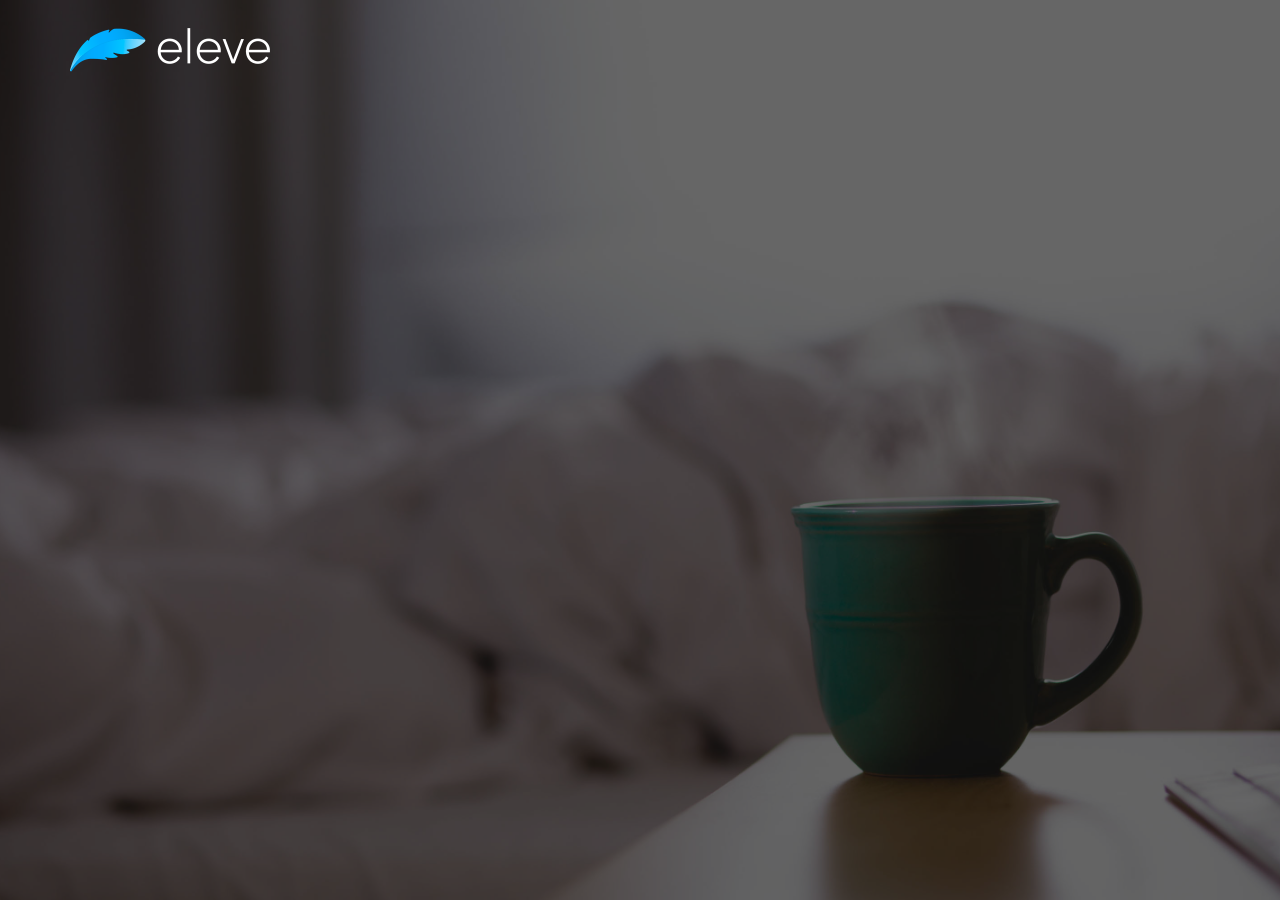
==== primeiro_passo.html @ 864c7914 "Pagina do video e pagina de baixar app funcionando" ====
<!DOCTYPE html>
  <html lang="en">
    <head>
      <meta charset="utf-8">
      <meta name="viewport" content="width=device-width, initial-scale=1">

      <title>Eleve Saúde</title>
    
      <!-- Favicon -->
      <link rel="shortcut icon" href="img/favicon.png">

      <!-- Main CSS file -->
      <link rel="stylesheet" href="css/style_2.css">

      <!--[if lt IE 9]>
        <script src="js/vendor/html5shiv.js"></script>
        <script src="js/vendor/respond.min.js"></script>
      <![endif]-->

    </head>
    <body>

    <!-- PRELOADER -->
    <div class="preloader"></div>
    <!-- /PRELOADER -->

    <!-- HEADER SECTION -->
    <header id="header">

      <div class="overlay"></div>

      <div class="topbar">
        <div class="container">
          <div class="row">

            <!-- LOGO -->
            <div class="col-sm-4 logo">
              <img src="img/logo.png" alt="">
            </div>
            <!-- /LOGO -->

            <!-- MENU -->
            <div class="col-sm-8 menu">
              <ul>
              </ul>
            </div>
            <!-- /MENU -->

          </div>
        </div>
      </div>

      <div class="wrapper">
        <div class="container">
          <div class="row">
            <div class="video">
              <iframe src="https://player.vimeo.com/video/203873812?color=28AFF9&title=0&byline=0&portrait=0" width="800" height="450" frameborder="0" webkitallowfullscreen mozallowfullscreen allowfullscreen></iframe>
            </div>
          </div>
        </div>
      </div>
    </header>
    <!-- /HEADER SECTION -->

    <!-- jQuery -->
    <script src="js/vendor/jquery-1.11.3.min.js"></script>
    <!-- jQuery Easing -->
    <script src="js/vendor/jquery.easing.1.3.js"></script>
    <!-- Backstretch -->
    <script src="js/vendor/jquery.backstretch.min.js"></script>
    <!-- slick -->
    <script src="js/vendor/slick.min.js"></script>
    <!-- slick -->
    <script src="twitter/tweetie.js"></script>
    <!-- Beard js scripts -->
    <script src="js/aplicacao_finalizada.js"></script>
    </body>
  </html>
---- css/style_2.css ----
/*
	Author: Lumberjacks
	Template: Campfire (Landing Page)
	Version: 1.0
	URL: http://themeforest.net/user/Lumberjacks/
*/



/* TABLE OF CONTENTS
  
  1. IMPORT SECTION
  2. BASIC STYLES
  3. HEADER SECTION
  4. IMAGE RIGHT SECTION
  5. IMAGE LEFT SECTION
  6. BUTTON SECTION
  7. FEATURES SECTION #1
  8. FEATURES SECTION #2
  9. PRICING SECTION
  10. PANELS SECTION
  11. NEWS SECTION
  12. COMMENT SECTION
  13. INFO BOX SECTION
  14. TEAM SECTION
  15. TWITTER SECTION
  16. CONTACT SECTION
  17. FOOTER SECTION
  18. BREAKPOINTS

*/



/* 1. IMPORT SECTION */

	@import url("bootstrap.css");
	@import url("https://fonts.googleapis.com/css?family=Roboto:400,700,300&subset=latin,latin-ext");
  @import url("https://fonts.googleapis.com/css?family=Montserrat:400");
  @import url("slick.css");
	@import url("ionicons.min.css");
  @import url("pe-icon-7-stroke.css");

/* 2. BASIC STYLES */

  html,
  body {
    height: 100%;
  }

	body {
		font: 16px/1.5 Roboto, "Century Gothic", "Trebuchet MS", Helvetica, sans-serif;
		background-color: #fff;
		color: #fff;
		font-weight: 300;
		-webkit-font-smoothing: antialiased;
		text-rendering: optimizeLegibility;
	}

	a { 
		color: #fff;
    font-weight: 400;
		transition: all 0.125s ease-in-out 0s;
		-moz-transition: all 0.125s ease-in-out 0s;
		-webkit-transition: all 0.125s ease-in-out 0s;
		-o-transition: all 0.125s ease-in-out 0s;
		-ms-transition: all 0.125s ease-in-out 0s;
	}

  a:focus {
    color: inherit;
  }

	a, a:hover, a:active, a:focus {
		outline: 0;
		border: 0;
		text-decoration: none;
	}

	.preloader {
		background: #fff url('../img/preloader.svg') no-repeat center center;
		bottom: 0;
		height: 100%;
		left: 0;
		overflow: hidden;
		position: fixed;
		right: 0;
		top: 0;
		width: 100%;
		z-index: 99999;
	}

  .slick-dots li button {
    width: 15px;
    height: 15px;
    border-radius: 50%;
  }

  .slick-dots li.slick-active button {
    background-color: #2CABFF;
  }

  @keyframes scroll-down-hover {
    0%, 100% {
      transform: translateY(0);
    }
    50% {
      transform: translateY(8px);
    }
  }

  @keyframes arrow-right-hover {
    0%, 100% {
      transform: translateX(0);
    }
    50% {
      transform: translateX(8px);
    }
  }

/* 3. HEADER SECTION */

  header {
    height: 100%
  }

  .overlay {
    position: absolute;
    top: 0;
    left: 0;
    width: 100%;
    height: 100%;
    background: rgba(0, 0, 0, 0.6);
  }

  .topbar {
    position: relative;
    top: 0px;
  }

  .scroll {
    color: #2CABFF;
  }

  .scroll a:hover {
    color: #fff;
  }

  .logo img {
    display: block;
    width: 200px;
    height: 80px;
    margin-top: 10px;
  }

  .menu ul {
    margin: 0;
    padding: 0;
    line-height: 100px;
    text-align: right;
    list-style-type: none;
  }

  .menu li {
    display: inline;
    text-transform: uppercase;
    font-family: "Montserrat";
  }

  .menu li:last-child {
    padding-right: 0;
  }

  .menu li.separator {
    display: inline-block;
    width: 2px;
    position: relative;
    top: 16px;
    margin: 0 40px 0 20px;
    height: 40px;
    background: rgba(255, 255, 255, 0.2);
  }

  .menu li a {
    padding: 15px 20px;
    font-size: 0.9em;
  }

  .menu li a.bordered {
    border: 1px solid #fff;
    border-radius: 2px;
    padding: 15px 25px;
    margin-right: 25px;
  }

  .menu li a.bordered:hover {
    background-color: #fff;
  }

  .wrapper {
    position: absolute;
    top: 50%;
    transform: translateY(-50%);
    width: 100%;
    margin-top: 40px;
  }

  header .text h1 {
    font-size: 2em;
    font-weight: 300;
    line-height: 1em;
    margin-bottom: 20px;
    color: #000;
  }

  header .text h2 {
    font-size: 1.6em;
    font-weight: 300;
    line-height: 1em;
    margin-bottom: 20px;
  }

    header .text h3 {
    font-size: 1.3em;
    font-weight: 300;
    line-height: 1em;
    margin-bottom: 20px;
  }

  header .text p {
    font-size: 1.2em;
    color: #ddd;
  }

  header .text .buttons {
    font-family: "Montserrat";
    font-size: 1em;
    margin-top: 50px;
    width: 160px;
    text-align: center;
  }

  header .text a.solid {
    width: auto;
    display: block;
    padding: 10px;
    background: #2CABFF;
    border-radius: 2px;
    margin-bottom: 10px;
  }

  header .text a.solid:hover {
    background: #fff;
  }

  header .text a.inline {
    display: inline-block;
    border-bottom: 1px solid #fff;
  }

  .scroll-down {
    font-family: "Montserrat";
    font-size: 0.9em;
    position: absolute;
    bottom: 20px;
    width: 100%;
    text-align: center;
  }

  .scroll-down a {
    display: block;
    width: 100px;
    margin: 0 auto;
    opacity: 0.6;
  }

  .scroll-down i {
    display: block;
  }

  .scroll-down a:hover {
    opacity: 1;
    color: #fff;
  }

  .scroll-down a:hover i {
    -webkit-animation: scroll-down-hover ease-in-out 1.5s infinite;
    animation: scroll-down-hover ease-in-out 1.5s infinite;
  }


/* 4. IMAGE RIGHT SECTION */

  .image-right {
    padding-top: 160px;
    padding-bottom: 80px;
    color: #222;
  }

  .image-right ul {
    list-style-type: none;
    margin: 120px 0 0 0;
    padding: 0;
  }

  .image-right li {
    display: inline;
    padding: 0 30px 0 0;
  }

  .image-right li i {
    color: #82d344;
    font-size: 3em;
  }

  .image-right h2 {
    font-size: 2.2em;
    font-weight: 300;
  }

  .image-right p {
    color: #888;
    font-size: 1.1em;
    margin-bottom: 50px;
  }

  .image-right a {
    color: #fff;
    background: #00c1f0;
    border: 1px solid #00c1f0;
    border-radius: 4px;
    padding: 15px 35px;
    font-family: "Montserrat";
  }

  .image-right a:hover {
    color: #00c1f0;
    background: transparent;
  }

  .image-right .image {
    text-align: right;
  }

  .image-right img {
    max-width: 350px;
    -webkit-box-shadow: 0px 0px 60px 0px rgba(161, 170, 180, 1);
    -moz-box-shadow:    0px 0px 60px 0px rgba(161, 170, 180, 1);
    box-shadow:         0px 0px 60px 0px rgba(161, 170, 180, 1);
  }

/* 5. IMAGE LEFT SECTION */

  .image-left {
    padding-top: 80px;
    padding-bottom: 160px;
    color: #222;
  }

  .image-left h2 {
    font-size: 2.2em;
    font-weight: 300;
    margin: 160px 0 0 0;
  }

  .image-left p {
    color: #888;
    font-size: 1.1em;
    margin-bottom: 50px;
  }

  .image-right .left {
    text-align: right;
  }

  .image-left img {
    max-width: 350px;
    -webkit-box-shadow: 0px 0px 60px 0px rgba(161, 170, 180, 1);
    -moz-box-shadow:    0px 0px 60px 0px rgba(161, 170, 180, 1);
    box-shadow:         0px 0px 60px 0px rgba(161, 170, 180, 1);
  }

/* 6. BUTTON SECTION */

  .button {
    background: #82d344;
    padding: 130px 0;
    text-align: center;
  }

  .button span {
    font-size: 2.2em;
    line-height: 1em;
  }

  .button a {
    position: relative;
    top: -7px;
    left: 25px;
    color: #fff;
    font-size: 1.05em;
    background: #9158d9;
    border-radius: 4px;
    padding: 15px 25px;
    -webkit-box-shadow: 0px 0px 60px 0px rgba(145, 88, 217, 0.7);
    -moz-box-shadow:    0px 0px 60px 0px rgba(145, 88, 217, 0.7);
    box-shadow:         0px 0px 60px 0px rgba(145, 88, 217, 0.7);
  }

  .button a i {
    display: inline-block;
    padding-left: 7px;
  }

  .button a:hover i {
    -webkit-animation: arrow-right-hover ease-in-out 1.5s infinite;
    animation: arrow-right-hover ease-in-out 1.5s infinite;
  }

/* 7. FEATURES SECTION #1 */

  .features-1 {
    padding-top: 210px;
    padding-bottom: 210px;
    color: #222;
    background: #f6f8fa;
  }

  .features-1 h2 {
    font-size: 2.2em;
    font-weight: 300;
    text-align: center;
  }

  .features-1 .icons {
    margin-top: 140px;
  }

  .features-1 .icons > .row {
    margin-bottom: 55px;
  }

  .features-1 .icons i {
    display: inline-block;
    width: 50px;
    position: relative;
    top: 8px;
    font-size: 2.2em;
    color: #9158d9;
  }

  .features-1 .icons h3 {
    display: inline-block;
    font-weight: 400;
  }

  .features-1 .icons p {
    color: #888;
    margin-top: 0;
  }

  .features-1 .color-block {
    background: #9158d9;
    color: #fff;
    text-align: center;
    margin-top: 60px;
    padding: 40px 50px 60px;
    border-radius: 4px;
    -webkit-box-shadow: 0px 0px 60px 0px rgba(145, 88, 217, 0.7);
    -moz-box-shadow:    0px 0px 60px 0px rgba(145, 88, 217, 0.7);
    box-shadow:         0px 0px 60px 0px rgba(145, 88, 217, 0.7);
  }

  .features-1 .color-block p {
    font-weight: 400;
    color: #fff;
    margin: 0 0 40px 0;
    text-align: left;
  }

  .features-1 .color-block ul {
    padding-left: 20px;
    margin-bottom: 60px;
  }

  .features-1 .color-block li {
    margin-bottom: 10px;
    text-align: left;
  }

  .features-1 .color-block span {
    display: block;
    margin-bottom: 60px;
    text-align: left;
  }

  .features-1 .color-block a {
    font-family: "Montserrat";
    font-size: 0.9em;
    color: #fff;
    background: #00c1f0;
    border: 1px solid #00c1f0;
    border-radius: 4px;
    padding: 15px 40px;
  }

  .features-1 .color-block a:hover {
    border: 1px solid #fff;
    background: transparent;
  }

/* 8. FEATURES SECTION #2 */

  .features-2 {
    padding-top: 210px;
    padding-bottom: 210px;
    color: #222;
    background: #edf0f9;
  }

  .features-2 .color-block {
    background: #fff;
    padding: 40px 50px;
    border-radius: 4px;
    -webkit-box-shadow: 0px 0px 60px 0px rgba(213, 216, 224, 0.7);
    -moz-box-shadow:    0px 0px 60px 0px rgba(213, 216, 224, 0.7);
    box-shadow:         0px 0px 60px 0px rgba(213, 216, 224, 0.7);
  }

  .features-2 .color-block ul {
    list-style-type: none;
    margin: 0;
    padding: 0;
  }

  .features-2 .color-block li {
    margin-bottom: 50px;
  }

  .features-2 .color-block li:last-child {
    margin-bottom: 0;
  }

  .features-2 .color-block p {
    margin-bottom: 0;
  }

  .features-2 .color-block i {
    font-size: 3em;
    color: #82d344;
    line-height: 1em;
  }

  .features-2 h2 {
    font-size: 2.2em;
    font-weight: 300;
    margin-top: 80px;
  }

  .features-2 p {
    color: #888;
    margin-bottom: 60px;
  }

  .features-2 span {
    color: #888;
    font-weight: 400;
  }

  .features-2 a {
    font-family: "Montserrat";
    font-size: 0.9em;
    color: #222;
    border-bottom: 1px solid #888;
  }

  .features-2 a:hover {
    color: #00c1f0;
  }

  .features-2 a.solid {
    color: #fff;
    background: #00c1f0;
    border-bottom: none;
    padding: 15px 25px;
    border-radius: 4px;
    margin-right: 20px;
  }

  .features-2 a.solid i {
    display: inline-block;
    padding-left: 10px;
  }

  .features-2 a.solid:hover {
    color: #fff;
  }

  .features-2 a.solid:hover i {
    -webkit-animation: arrow-right-hover ease-in-out 1.5s infinite;
    animation: arrow-right-hover ease-in-out 1.5s infinite;
  }

/* 9. PRICING SECTION */

  .pricing-table {
    padding-top: 100px;
    padding-bottom: 0;
    color: #222;
  }

  .pricing-table div {
    padding: 45px 25px;
    text-align: center;
    -webkit-border-radius: 3px;
    -moz-border-radius: 3px;
    border-radius: 3px;
    transition: all 0.125s ease-in-out 0s;
    -moz-transition: all 0.125s ease-in-out 0s;
    -webkit-transition: all 0.125s ease-in-out 0s;
    -o-transition: all 0.125s ease-in-out 0s;
    -ms-transition: all 0.125s ease-in-out 0s;
  }

  .pricing-table span {
    display: block;
  }

  .pricing-table span.pricing-icon {
    font-size: 4em;
    line-height: 1em;
    color: #82d444;
  }

  .pricing-table span.pricing-user {    
    font-family: 'Montserrat', sans-serif;
    font-size: 0.9em;
    color: #888;
  }

  .pricing-table span.pricing-price {
    font-size: 4em;
    line-height: 1em;
    margin: 25px 0 5px;
  }

  .pricing-table span.pricing-time {
    font-size: 0.9em;
    color: #888;
  }

  .pricing-table ul {
    padding-left: 0;
    margin-top: 25px;
    margin-bottom: 0;
    list-style-type: none;
  }

  .pricing-table ul li {
    margin-bottom: 10px;
  }

  .pricing-table ul li:last-child {
    margin-bottom: 25px;
  }

  .pricing-table a.pricing-button {
    height: 50px;
    line-height: 48px;
    padding: 0 35px;
    display: inline-block;
    font-family: 'Montserrat', sans-serif;
    -webkit-border-radius: 3px;
    -moz-border-radius: 3px;
    border-radius: 3px;
  }

  .pricing-table-text {
    text-align: left !important;
  }

  .pricing-table-text h2 {
    font-size: 2em;
    font-weight: 300;
    margin: 120px 0 15px;
  }

  .pricing-table-text p {
    color: #888;
    margin: 0 0 25px;
  }

  .pricing-table-text a {
    height: 50px;
    line-height: 48px;
    padding: 0 35px;
    display: inline-block;
    font-family: 'Montserrat', sans-serif;
    -webkit-border-radius: 4px;
    -moz-border-radius: 4px;
    border-radius: 4px;
    border: 1px solid #939aad;
    color: #fff;
    background-color: #939aad;
  }

  .pricing-table-text a:hover {
    border: 1px solid #939aad;
    color: #939aad;
    background-color: transparent;
  }

  .pricing-table-first span.pricing-icon {
    color: #9158d9;
  }

  .pricing-table-first span.pricing-time {
    color: #888;    
  }

  .pricing-table-first a.pricing-button {    
    border: 1px solid #9158d9;
    color: #fff;
    background-color: #9158d9;
  }

  .pricing-table-first a.pricing-button:hover {
    color: #9158d9;
    background-color: transparent;    
  }

  .pricing-table-second div {
    background-color: #fff;
    -webkit-box-shadow: 0px 0px 60px 0px rgba(213, 216, 224, 0.7);
    -moz-box-shadow:    0px 0px 60px 0px rgba(213, 216, 224, 0.7);
    box-shadow:         0px 0px 60px 0px rgba(213, 216, 224, 0.7);
  }

  .pricing-table-second a.pricing-button {
    border: 1px solid #82d444;
    color: #fff;
    background-color: #82d444;
  }

  .pricing-table-second a.pricing-button:hover {
    color: #82d444;
    background-color: transparent;  
  }

/* 10. PANELS SECTION */

  .panels {
    padding-top: 0px;
    padding-bottom: 50px;
    color: #222;
  }

  .panels h2 {
    font-size: 2em;
    font-weight: 300;
    text-align: center;
    margin-bottom: 20px;
  }

  .panel {
    display: inline-block;
    text-align: center;
    background: transparent;
    border-radius: 4px;
    padding: 25px 15px;
    margin: 20px 20px;
    outline: none;
    -webkit-box-shadow: 0px 0px 60px 0px rgba(213, 216, 224, 0);
    -moz-box-shadow:    0px 0px 60px 0px rgba(213, 216, 224, 0);
    box-shadow:         0px 0px 60px 0px rgba(213, 216, 224, 0);
  }

  .panel,
  .panel i,
  .panel span,
  .panel p {
    transition: all 0.25s ease-in-out 0s;
    -moz-transition: all 0.25s ease-in-out 0s;
    -webkit-transition: all 0.25s ease-in-out 0s;
    -o-transition: all 0.25s ease-in-out 0s;
    -ms-transition: all 0.25s ease-in-out 0s;
  }

  .panel:hover {
    background: #2CABFF;
    -webkit-box-shadow: 0px 0px 30px 0px rgba(213, 216, 224, 0.7);
    -moz-box-shadow:    0px 0px 30px 0px rgba(213, 216, 224, 0.7);
    box-shadow:         0px 0px 30px 0px rgba(213, 216, 224, 0.7);
  }

  .panel i {
    display: block;
    color: #2CABFF;
    font-size: 4em;
    padding-bottom: 20px;
  }

  .panel:hover i {
    color: #fff;
  }

  .panel span {
    font-weight: 400;
  }

  .panel:hover span {
    color: #fff;
  }

  .panel p {
    color: #666;
  }

  .panel:hover p {
    color: #fff;
  }

  .panel2 {
    display: inline-block;
    text-align: center;
    background: transparent;
    border-radius: 4px;
    padding: 25px 15px;
    margin: 20px 20px;
    outline: none;
    -webkit-box-shadow: 0px 0px 60px 0px rgba(213, 216, 224, 0);
    -moz-box-shadow:    0px 0px 60px 0px rgba(213, 216, 224, 0);
    box-shadow:         0px 0px 60px 0px rgba(213, 216, 224, 0);
  }

  .panel2,
  .panel2 i,
  .panel2 span,
  .panel2 p {
    transition: all 0.25s ease-in-out 0s;
    -moz-transition: all 0.25s ease-in-out 0s;
    -webkit-transition: all 0.25s ease-in-out 0s;
    -o-transition: all 0.25s ease-in-out 0s;
    -ms-transition: all 0.25s ease-in-out 0s;
  }

  .panel2:hover {
    background: #FFA846;
    -webkit-box-shadow: 0px 0px 30px 0px rgba(213, 216, 224, 0.7);
    -moz-box-shadow:    0px 0px 30px 0px rgba(213, 216, 224, 0.7);
    box-shadow:         0px 0px 30px 0px rgba(213, 216, 224, 0.7);
  }

  .panel2 i {
    display: block;
    color: #FFA846;
    font-size: 4em;
    padding-bottom: 20px;
  }

  .panel2:hover i {
    color: #fff;
  }

  .panel2 span {
    font-weight: 400;
  }

  .panel2:hover span {
    color: #fff;
  }

  .panel2 p {
    color: #666;
  }

  .panel2:hover p {
    color: #fff;
  }

  .panel3 {
    display: inline-block;
    text-align: center;
    background: transparent;
    border-radius: 4px;
    padding: 25px 15px;
    margin: 20px 20px;
    outline: none;
    -webkit-box-shadow: 0px 0px 60px 0px rgba(213, 216, 224, 0);
    -moz-box-shadow:    0px 0px 60px 0px rgba(213, 216, 224, 0);
    box-shadow:         0px 0px 60px 0px rgba(213, 216, 224, 0);
  }

  .panel3,
  .panel3 i,
  .panel3 span,
  .panel3 p {
    transition: all 0.25s ease-in-out 0s;
    -moz-transition: all 0.25s ease-in-out 0s;
    -webkit-transition: all 0.25s ease-in-out 0s;
    -o-transition: all 0.25s ease-in-out 0s;
    -ms-transition: all 0.25s ease-in-out 0s;
  }

  .panel3:hover {
    background: #FD5A5A;
    -webkit-box-shadow: 0px 0px 30px 0px rgba(213, 216, 224, 0.7);
    -moz-box-shadow:    0px 0px 30px 0px rgba(213, 216, 224, 0.7);
    box-shadow:         0px 0px 30px 0px rgba(213, 216, 224, 0.7);
  }

  .panel3 i {
    display: block;
    color: #FD5A5A;
    font-size: 4em;
    padding-bottom: 20px;
  }

  .panel3:hover i {
    color: #fff;
  }

  .panel3 span {
    font-weight: 400;
  }

  .panel3:hover span {
    color: #fff;
  }

  .panel3 p {
    color: #666;
  }

  .panel3:hover p {
    color: #fff;
  }

  .panel4 {
    display: inline-block;
    text-align: center;
    background: transparent;
    border-radius: 4px;
    padding: 25px 15px;
    margin: 20px 20px;
    outline: none;
    -webkit-box-shadow: 0px 0px 60px 0px rgba(213, 216, 224, 0);
    -moz-box-shadow:    0px 0px 60px 0px rgba(213, 216, 224, 0);
    box-shadow:         0px 0px 60px 0px rgba(213, 216, 224, 0);
  }

  .panel4,
  .panel4 i,
  .panel4 span,
  .panel4 p {
    transition: all 0.25s ease-in-out 0s;
    -moz-transition: all 0.25s ease-in-out 0s;
    -webkit-transition: all 0.25s ease-in-out 0s;
    -o-transition: all 0.25s ease-in-out 0s;
    -ms-transition: all 0.25s ease-in-out 0s;
  }

  .panel4:hover {
    background: #54B543;
    -webkit-box-shadow: 0px 0px 30px 0px rgba(213, 216, 224, 0.7);
    -moz-box-shadow:    0px 0px 30px 0px rgba(213, 216, 224, 0.7);
    box-shadow:         0px 0px 30px 0px rgba(213, 216, 224, 0.7);
  }

  .panel4 i {
    display: block;
    color: #54B543;
    font-size: 4em;
    padding-bottom: 20px;
  }

  .panel4:hover i {
    color: #fff;
  }

  .panel4 span {
    font-weight: 400;
  }

  .panel4:hover span {
    color: #fff;
  }

  .panel4 p {
    color: #666;
  }

  .panel4:hover p {
    color: #fff;
  }

/* 11. NEWS SECTION */

  .news {
    padding-top: 0px;
    padding-bottom: 50px;
    color: #222;
    background: #edf0f9;
  }

  .news-panel {
    background: #fff;
    border-radius: 4px;
    margin: 0 5px;
    padding-bottom: 15px;
    -webkit-box-shadow: 0px 0px 60px 0px rgba(213, 216, 224, 1);
    -moz-box-shadow:    0px 0px 60px 0px rgba(213, 216, 224, 1);
    box-shadow:         0px 0px 60px 0px rgba(213, 216, 224, 1);
  }

  .news-panel img {
    width: 100%;
    border-radius: 4px;
  }

  .news-panel h3 {
    font-weight: 400;
    line-height: 1.3em;
    margin: 45px 45px 5px;
  }

  .news-panel span {
    color: #888;
    margin: 0 45px;
  }

  .news-panel p {
    color: #888;
    margin: 30px 30px;
  }

  .news-panel a {
    position: relative;
    color: #00c1f0;
    margin: 0 45px;
    padding-left: 0;
  }

  .news-panel a:hover {
    padding-left: 20px;
  }

  .news-panel a > i {
    position: absolute;
    left: 0;
    opacity: 0;
    transition: all 0.125s ease-in-out 0s;
    -moz-transition: all 0.125s ease-in-out 0s;
    -webkit-transition: all 0.125s ease-in-out 0s;
    -o-transition: all 0.125s ease-in-out 0s;
    -ms-transition: all 0.125s ease-in-out 0s;
  }

  .news-panel a:hover > i {
    opacity: 1;
  }

  .news-older {
    margin-top: 50px;
    text-align: center;
  }

  .news-older a {
    color: #939aad;
    font-family: "Montserrat";
  }

  .news-older a:hover {
    color: #00c1f0;
  }

/* 12. COMMENT SECTION */

  .comment {
    position: relative;
    padding-top: 60px;
    color: #222;
  }

  .comment h2 {
    font-size: 2.2em;
    font-weight: 300;
    margin-top: 80px;
    margin-bottom: 0;
  }

  .comment span {
    color: #939aad;
    font-weight: 700;
    text-transform: uppercase;
  }

  .comment p {
    color: #888;
    margin-top: 50px;
  }

  .comment .image {
    text-align: center;
  }

  .comment img {
    max-width: 100%;
  }

/* 13. INFO BOX SECTION */

  .info-box {
    padding-top: 160px;
    padding-bottom: 160px;
    background: #edf0f9;
  }

  .info-box .box {
    background: #fff;
    border-radius: 4px;
    -webkit-box-shadow: 0px 0px 60px 0px rgba(213, 216, 224, 1);
    -moz-box-shadow:    0px 0px 60px 0px rgba(213, 216, 224, 1);
    box-shadow:         0px 0px 60px 0px rgba(213, 216, 224, 1);
  }

  .info-box .left {
    background: #9158d9;
    padding: 80px 40px;
    -webkit-border-top-left-radius: 4px;
    -webkit-border-bottom-left-radius: 4px;
    -moz-border-radius-topleft: 4px;
    -moz-border-radius-bottomleft: 4px;
    border-top-left-radius: 4px;
    border-bottom-left-radius: 4px;
  }

  .info-box .left span {
    font-size: 1.3em;
    font-weight: 400;
  }

  .info-box .right {
    padding: 80px 40px;
    color: #222;
    text-align: center;
  }

  .info-box .right span {
    display: block;
    font-size: 1.3em;
    font-weight: 400;
    margin-bottom: 50px;
  }

  .info-box .right a {
    font-family: "Montserrat";
    font-size: 0.9em;
    background: #82d344;
    border-radius: 4px;
    padding: 15px 25px;
    -webkit-box-shadow: 0px 0px 60px 0px rgba(213, 216, 224, 0.7);
    -moz-box-shadow:    0px 0px 60px 0px rgba(213, 216, 224, 0.7);
    box-shadow:         0px 0px 60px 0px rgba(213, 216, 224, 0.7);
  }

  .info-box .right a:hover {
    color: #fff;
  }

  .info-box .right a > i {
    display: inline-block;
    padding-left: 10px;
  }

  .info-box .right a:hover > i {
    -webkit-animation: arrow-right-hover ease-in-out 1.5s infinite;
    animation: arrow-right-hover ease-in-out 1.5s infinite;
  }

/* 14. TEAM SECTION */

  .team {
    color: #222;
    padding-top: 130px;
    padding-bottom: 160px;
  }

  .team h2 {
    font-size: 2.2em;
    font-weight: 300;
    margin-bottom: 90px;
    text-align: center;
  }

  .team img {
    width: 100%;
    border-radius: 4px;
  }

  .team figcaption {
    color: #686d7a;
    font-size: 2em;
    margin-top: 15px;
    margin-bottom: 5px;
  }

  .team span {
    color: #939aad;
    text-transform: uppercase;
    font-weight: 700;
  }

  .team p {
    margin-top: 30px;
    color: #888;
  }

/* 15. TWITTER SECTION */

  .twitter {
    padding-top: 90px;
    padding-bottom: 100px;
    background: #00c1f0;
  }

  .twitter h2 {
    font-size: 2.2em;
    font-weight: 300;
    margin-top: 0;
    margin-bottom: 30px;
    text-align: center;
  }

  .twitter h2 > i {
    padding-right: 10px;
  }

  .twitter p {
    margin-bottom: 20px;
  }

  .twitter a:hover {
    color: #fff;
    text-decoration: underline;
  }

/* 16. CONTACT SECTION */

  .contact {
    padding-top: 100px;
    padding-bottom: 100px;
  }

  .contact-overlay {
    position: absolute;
    top: 0;
    left: 0;
    width: 100%;
    height: 100%;
    background: rgba(57, 171, 255, 0.5);
  }

  .contact h2 {
    font-size: 2.2em;
    font-weight: 300;
    margin-top: 0;
    margin-bottom: 50px;
    text-align: center;
    color: white;
  }

  .contact div:textdiv {
    margin-bottom: 10px;
  }

  .contact form {
    max-width: 540px;
    margin: 0 auto;
    padding: 43px 50px 50px;
    border-radius: 4px;
    -webkit-box-shadow: 0px 0px 60px 0px rgba(34, 34, 34, 0.4);
    -moz-box-shadow:    0px 0px 60px 0px rgba(34, 34, 34, 0.4);
    box-shadow:         0px 0px 60px 0px rgba(34, 34, 34, 0.4);
  }

  .contact label {
    font-family: "Montserrat";
    color: #939aad;
  }

  .contact input {
    width: 100%;
    font-family: "Montserrat";
    padding: 10px;
    margin-top: 5px;
    margin-bottom: 35px;
    color: #939aad;
    border: 2px solid #e5e8eb;
    outline: none;
  }

  .contact textarea {
    width: 100%;
    min-height: 100px;
    font-family: "Montserrat";
    padding: 10px;
    margin-top: 5px;
    margin-bottom: 5px;
    color: #939aad;
    border: 2px solid #e5e8eb;
    outline: none;
    resize: vertical;
  }

  .contact-warning {
    display: block;
    margin-bottom: 20px;
    height: 15px;
    line-height: 15px;
    font-family: "Montserrat";
    font-size: 0.8em;
    color: #e74c3c;
  }

  .contact-warning.success {
    color: #82d343;
  }

  .contact .text {
    color: #82d343;
  }

  .contact button {
    display: block;
    font-family: "Montserrat";
    color: #fff;
    outline: none;
    border: none;
    border-radius: 4px;
    margin: 0 auto;
    padding: 15px 25px;
  }

  .contact button > i {
    display: inline-block;
    padding-left: 5px;
  }

  .contact button:hover > i {
    -webkit-animation: arrow-right-hover ease-in-out 1.5s infinite;
    animation: arrow-right-hover ease-in-out 1.5s infinite;
  }

  .contact a {
    font-family: "Montserrat";
    font-size: 0.9em;
    color: #222;
    border-bottom: 1px solid #888;
  }

  .contact a.solid {
    color: #000;
    font-size: 1.4em;
    background: #fff;
    border-bottom: none;
    padding: 15px 25px;
    -webkit-border-radius: 3px;
    -moz-border-radius: 3px;
    border-radius: 3px;
    display: inline-block;
    -webkit-box-shadow: 0px 0px 60px 0px rgba(34, 34, 34, 0.25);
    -moz-box-shadow:    0px 0px 60px 0px rgba(34, 34, 34, 0.25);
    box-shadow:         0px 0px 60px 0px rgba(34, 34, 34, 0.25);
  }

  .contact a.solid i {
    display: inline-block;
    padding-left: 10px;
  }

  .contact a:hover {
    color: #00c1f0;
    background: #fff;
  }

/*  .contact a.solid:hover i {
    -webkit-animation: arrow-right-hover ease-in-out 1.5s infinite;
    animation: arrow-right-hover ease-in-out 1.5s infinite;
  }*/

/* 17. FOOTER SECTION */

  footer {
    padding: 30px 15px 15px;
    color: #939aad;
    text-align: right;
  }

  footer .image {
    text-align: left;
  }

  footer .image img {
    position: relative;
    top: -10px;
    width: 130px;
    height: 52px;
  }

  footer span {
    font-family: "Montserrat";
    margin-right: 40px;
  }

  footer span > i {
    position: relative;
    top: 3px;
    padding-right: 10px;
    font-size: 1.4em;
  }

  footer ul {
    display: inline-block;
    list-style-type: none;
    margin: 0 70px 0 0;
    padding: 0;
  }

  footer li {
    display: inline;
  }

  footer li > a {
    padding-right: 25px;
  }

  footer a {
    color: #939aad;
    font-size: 1.4em;
  }

/* 18. BREAKPOINTS */

  @media (max-width: 1199px) {

    .menu li a {
      padding: 10px 15px;
    }

    .menu li.separator {
      display: none;
    }

    .menu li a.bordered {
      padding: 10px 20px;
      margin-right: 20px;
    }

    header .text h1 {
      font-size: 3em;
    }

    .features-1 .color-block {
      padding: 40px 20px 60px;
    }

    .features-2 .color-block {
      padding: 40px 30px;
    }

    .pricing-table-text h2 {
      font-size: 1.8em;
    }

    .news-panel h3 {
      margin: 45px 25px 5px;
    }

    .news-panel span {
      margin: 0 25px;
    }

    .news-panel p {
      margin: 30px 25px;
    }

    .news-panel a {
      margin: 0 25px;
    }

    .team figcaption {
      font-size: 1.6em;
    }

  }

  @media (max-width: 991px) {

    .menu li a {
      padding: 10px;
      font-size: 0.8em;
    }

    .menu li a.bordered {
      padding: 10px 0 10px 10px;
      margin-right: 0;
      border: none;
    }

    .menu li a.bordered:focus {
      border: none;
    }

    header .text h1 {
      font-size: 2.3em;
    }

    header .text p {
      font-size: 1em;
    }

    .button span {
      font-size: 2em;
    }

    .features-1 {
      padding-top: 100px;
      padding-bottom: 100px;
    }

    .features-1 .icons {
      margin-top: 70px;
    }

    .features-2 {
      padding-top: 100px;
      padding-bottom: 100px;
    }

    .features-2 span {
      display: block;
      max-width: 220px;
      text-align: center;
    }

    .features-2 a.solid {
      margin-right: 0;
      margin-bottom: 5px;
      display: block;
    }

    .pricing-table {
      padding-top: 0;
    }

    .pricing-table-text h2 {
      margin: 0 0 15px;
    }

    .pricing-table-text {
      text-align: center !important;
    }

    .panels {
      padding-top: 0;
      padding-bottom: 150px;
    }

    .comment img {
      margin-top: 60px;
    }

    .team figcaption {
      font-size: 1.4em;
    }

    .team span {
      font-size: 0.8em;
    }

  }

  @media (max-width: 767px) {

    .logo img {
      margin: 0 auto;
    }

    .overlay {
      background-color: #154661;
    }

    .menu ul {
      text-align: center;
      line-height: 1.5;
      margin-top: 30px;
    }

    header {
      height: 700px;
      background-color: #0B80C0;
    }

    header .text {
      text-align: center;
    }

    header .text .buttons {
      margin: 50px auto;
    }

    .image-right {
      padding-top: 0;
      text-align: center;
    }

    .image-right li:last-child {
      padding-right: 0;
    }

    .image-right .image {
      text-align: center;
      margin-top: 50px;
    }

    .image-left {
      padding-top: 0;
      padding-bottom: 100px;
      text-align: center;
    }

    .image-left h2 {
      margin: 60px 0 0 0;
    }

    .button span {
      line-height: 1.5em;
    }

    .button a {
      display: block;
      max-width: 350px;
      margin: 30px auto 0;
      left: 0;
    }

    .features-1 .color-block {
      max-width: 350px;
      margin: 60px auto 0;
    }

    .features-2 {
      text-align: center;
    }

    .features-2 .color-block {
      max-width: 350px;
      margin: 0 auto;
      text-align: left;
    }

    .features-2 span {
      margin: 0 auto;
    }

    .pricing-table div {
      padding: 25px 15px;
    }

    .news {
      padding-top: 100px;
      padding-bottom: 100px;
    }

    .news-panel {
      margin: 25px 15px;
    }

    .info-box .box {
      margin: 0 25px;
    }

    .info-box .left {
      text-align: center;
      -webkit-border-radius: 4px;
      -webkit-border-bottom-right-radius: 0px;
      -webkit-border-bottom-left-radius: 0px;
      -moz-border-radius: 4px;
      -moz-border-radius-bottomright: 0px;
      -moz-border-radius-bottomleft: 0px;
      border-radius: 4px;
      border-bottom-right-radius: 0px;
      border-bottom-left-radius: 0px;
    }

    .team h2 {
      margin-bottom: 0;
    }

    .team img {
      margin-top: 50px;
    }

    .twitter {
      text-align: center;
    }

    footer {
      text-align: center;
    }

    footer .image {
      text-align: center;
    }

    footer span {
      margin: 30px 0 0;
    }

    footer ul {
      display: block;
      margin: 30px 0;
    }

    footer li {
      padding: 0 20px;
    }

    footer li > a {
      padding-right: 0;
    }
   
	}
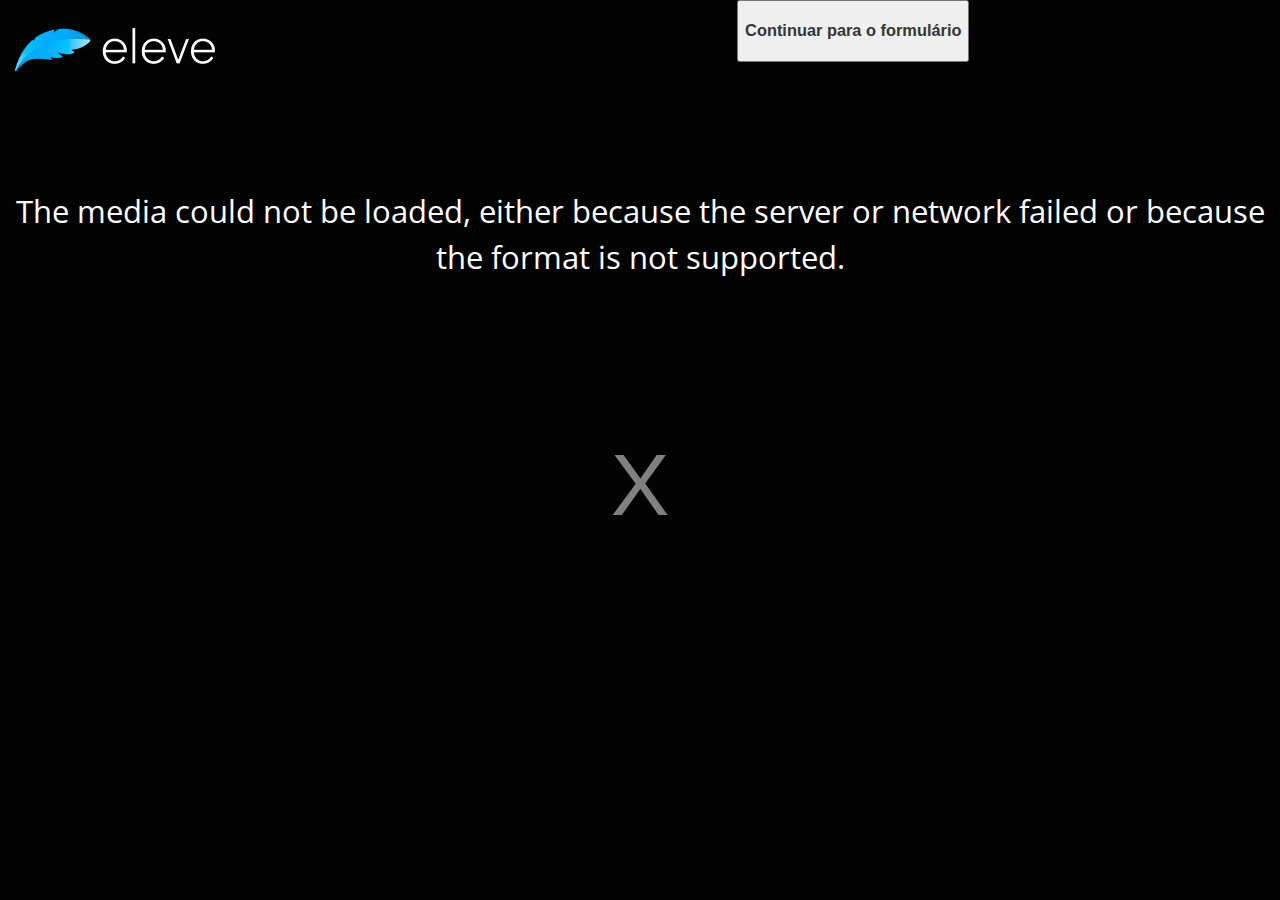
==== commit 4ed98acf: "Renomeou as paginas e ajeitou um pouco dos news_panel do index.html" ====
--- a/primeiro_passo.html
+++ b/primeiro_passo.html
@@ -12,11 +12,97 @@
       <!-- Main CSS file -->
       <link rel="stylesheet" href="css/style_2.css">
 
+      <!-- Main CSS file -->
+      <link rel="stylesheet" href="css/bootstrap.css">
+
+       <!-- jQuery -->
+      <script src="js/vendor/jquery-1.11.3.min.js"></script>
+
+      <link rel="stylesheet" href="https://maxcdn.bootstrapcdn.com/bootstrap/4.0.0-alpha.6/css/bootstrap.min.css" integrity="sha384-rwoIResjU2yc3z8GV/NPeZWAv56rSmLldC3R/AZzGRnGxQQKnKkoFVhFQhNUwEyJ" crossorigin="anonymous">
+<script src="https://maxcdn.bootstrapcdn.com/bootstrap/4.0.0-alpha.6/js/bootstrap.min.js" integrity="sha384-vBWWzlZJ8ea9aCX4pEW3rVHjgjt7zpkNpZk+02D9phzyeVkE+jo0ieGizqPLForn" crossorigin="anonymous"></script>
+
+      <script src="js/afterglow.min.js"></script>
+
       <!--[if lt IE 9]>
         <script src="js/vendor/html5shiv.js"></script>
         <script src="js/vendor/respond.min.js"></script>
       <![endif]-->
 
+      <style type="text/css">
+
+        #header{
+          background-color: black;
+          /*position: relative;*/
+          text-align: center;
+        }
+
+        #text-button{
+          position: absolute;
+          top: 50%;
+          right: 40%;
+          width: 20%;
+          height: 10%;
+        }
+
+        .modal {
+          text-align: center;
+          padding: 0!important;
+        }
+
+        .modal:before {
+          content: '';
+          display: inline-block;
+          height: 100%;
+          vertical-align: middle;
+          margin-right: -4px;
+        }
+
+        .modal-dialog {
+          display: inline-block;
+          text-align: left;
+          vertical-align: middle;
+        }
+
+       .fullscreen-bg {
+          position: fixed;
+          top: 70px;
+          right: 0;
+          bottom: 0;
+          left: 0;
+          text-align: center; 
+          /*overflow: hidden;*/
+          /*z-index: -100;*/
+      }
+
+      .fullscreen-bg__video {
+          position: absolute;
+          top: 50%;
+          left: 50%;
+          width: auto;
+          height: auto;
+          min-width: 100%;
+          /*max-width: 100%;*/
+          /*max-height: 99%;*/
+          /*max-height: 100%;*/
+          -webkit-transform: translate(-50%, -50%);
+             -moz-transform: translate(-50%, -50%);
+              -ms-transform: translate(-50%, -50%);
+            transform: translate(-50%, -50%);
+      }
+
+      .cant-play {
+          cursor: pointer;
+          display: block;
+          float: right;  
+          z-index: 3;
+          text-align: center;
+          position: absolute; /*newly added*/
+          right: 50px; /*newly added*/
+          top: 25px;/*newly added*/
+      }
+
+      </style>
+
     </head>
     <body>
 
@@ -26,48 +112,87 @@
 
     <!-- HEADER SECTION -->
     <header id="header">
-
-      <div class="overlay"></div>
-
-      <div class="topbar">
-        <div class="container">
-          <div class="row">
-
-            <!-- LOGO -->
+      <!-- <div class="topbar"> -->
+        <!-- <div class=""> -->
+          <!-- <div class=" wholeScreen"> -->
+
             <div class="col-sm-4 logo">
-              <img src="img/logo.png" alt="">
+              <img src="img/logo.png" alt="" style="position:absolute; margin-bottom: 40px;z-index: 1;">
             </div>
-            <!-- /LOGO -->
-
-            <!-- MENU -->
-            <div class="col-sm-8 menu">
-              <ul>
-              </ul>
+            <!-- <button id="cant-play-button" type="button" class="btn btn-primary btn-lg cant-play">Nao consigo assistir</button> -->
+
+            <div class="fullscreen-bg">
+                <video class="afterglow fullscreen-bg__video" id="myVideo" width="1280" height="600" poster="img/eleve.png" data-autoresize="fit" data-skin="dark" />
+                  <source type="video/mp4" src="img/primeiro_passo.mp4" />
+                </video>
             </div>
-            <!-- /MENU -->
-
-          </div>
-        </div>
-      </div>
-
-      <div class="wrapper">
-        <div class="container">
-          <div class="row">
-            <div class="video">
-              <iframe src="https://player.vimeo.com/video/203873812?color=28AFF9&title=0&byline=0&portrait=0" width="800" height="450" frameborder="0" webkitallowfullscreen mozallowfullscreen allowfullscreen></iframe>
-            </div>
-          </div>
-        </div>
-      </div>
+
+            <div class="modal fade" id="link-modal">
+              <div class="modal-dialog" role="document">
+                <div class="modal-content">
+      
+                  <div class="modal-body">
+                    <button id="link-button" type="button" class="btn btn-primary"><h3>Continuar para o formulário</h3></button>
+                  </div>
+                  
+                </div>
+              </div>
+            </div>          
+
+            <script type='text/javascript'>
+                
+                window.onload = function() {
+
+                var video = document.getElementsByClassName("vjs-tech")[0];
+
+                //var button = document.getElementById('finishButton');
+                //var divCenter = document.getElementById("center");
+                var fullscreen = document.getElementsByClassName("fullscreen-bg")[0];
+                var header = document.getElementById("header");
+                var myVideoDiv = document.getElementById("myVideo");
+
+                var buttonCantPlay = document.getElementById("cant-play-button");
+                var playButton = document.getElementById("play-pause");
+                var btHover = document.getElementsByClassName("btHover");
+                
+                video.onended = function() {
+
+                    console.log("onended");
+
+                    $('#link-modal').modal('show');
+
+                    var button = document.getElementById("link-button");
+                    button.onclick = function () {
+                        location.href = "https://form.jotformz.com/70464616026655";
+                    };
+
+                    buttonCantPlay.style.visibility = "hidden";
+                };
+
+                video.onplay = function(){
+                  //buttonCantPlay.remove();
+                  buttonCantPlay.style.visibility = "hidden";
+                  console.log("onplay");
+                };
+              }
+
+            </script>
+
+          <!-- </div> -->
+        <!-- </div> -->
+      <!-- </div> -->
+
+      
     </header>
     <!-- /HEADER SECTION -->
 
-    <!-- jQuery -->
-    <script src="js/vendor/jquery-1.11.3.min.js"></script>
+    <!-- /FOOTER SECTION -->
+
+   
     <!-- jQuery Easing -->
     <script src="js/vendor/jquery.easing.1.3.js"></script>
     <!-- Backstretch -->
-    <script src="js/vendor/jquery.backstretch.min.js"></script>
+    <!-- <script src="js/vendor/jquery.backstretch.min.js"></script> -->
     <!-- slick -->
     <script src="js/vendor/slick.min.js"></script>
     <!-- slick -->
